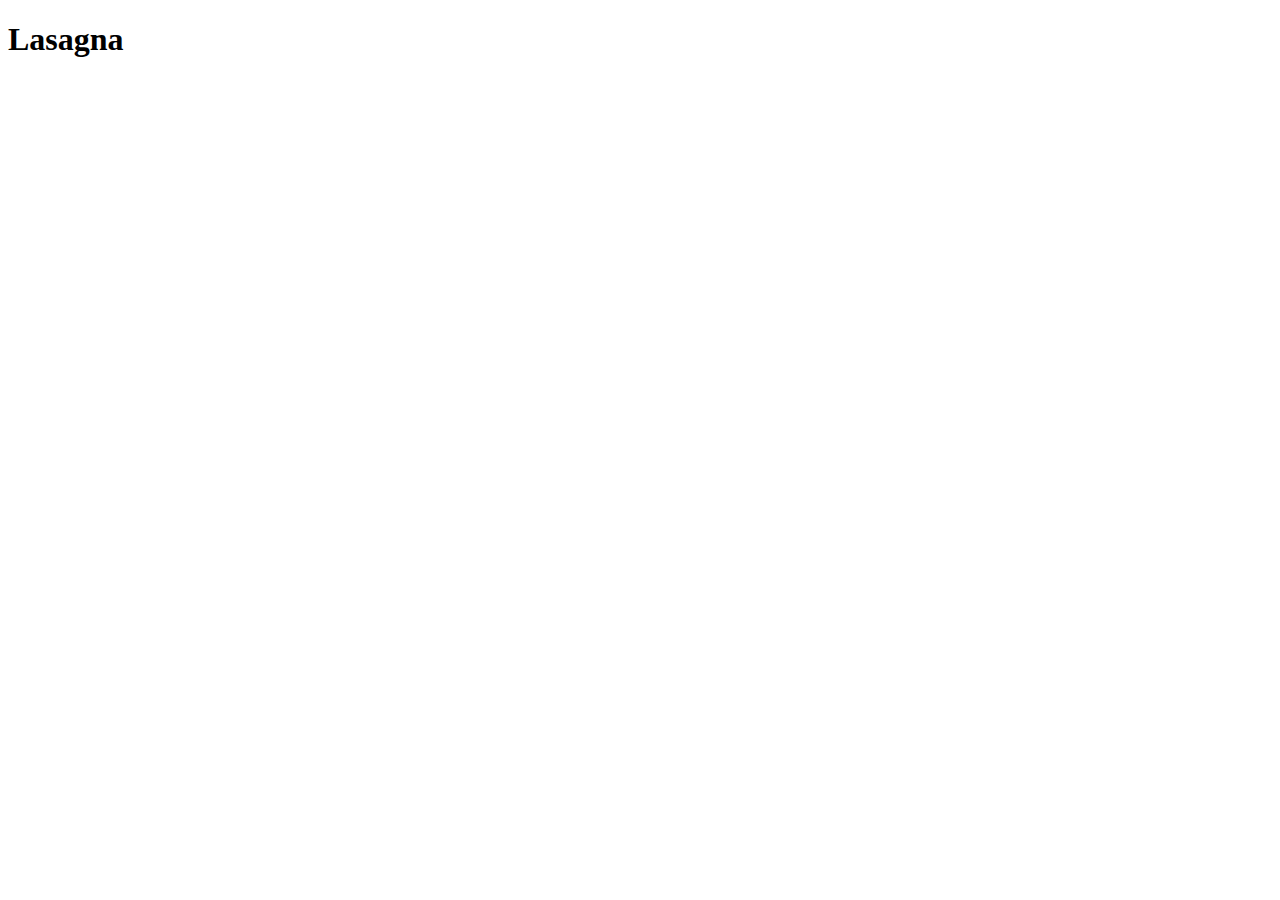
==== recipes/lasagna.html @ 7460242d "Set up index.html, and one additional page" ====
<!DOCTYPE html>
<html lang="en">
<head>
    <meta charset="UTF-8">
    <meta http-equiv="X-UA-Compatible" content="IE=edge">
    <meta name="viewport" content="width=device-width, initial-scale=1.0">
    <title>Document</title>
</head>
<body>
    <h1>Lasagna</h1>
</body>
</html>
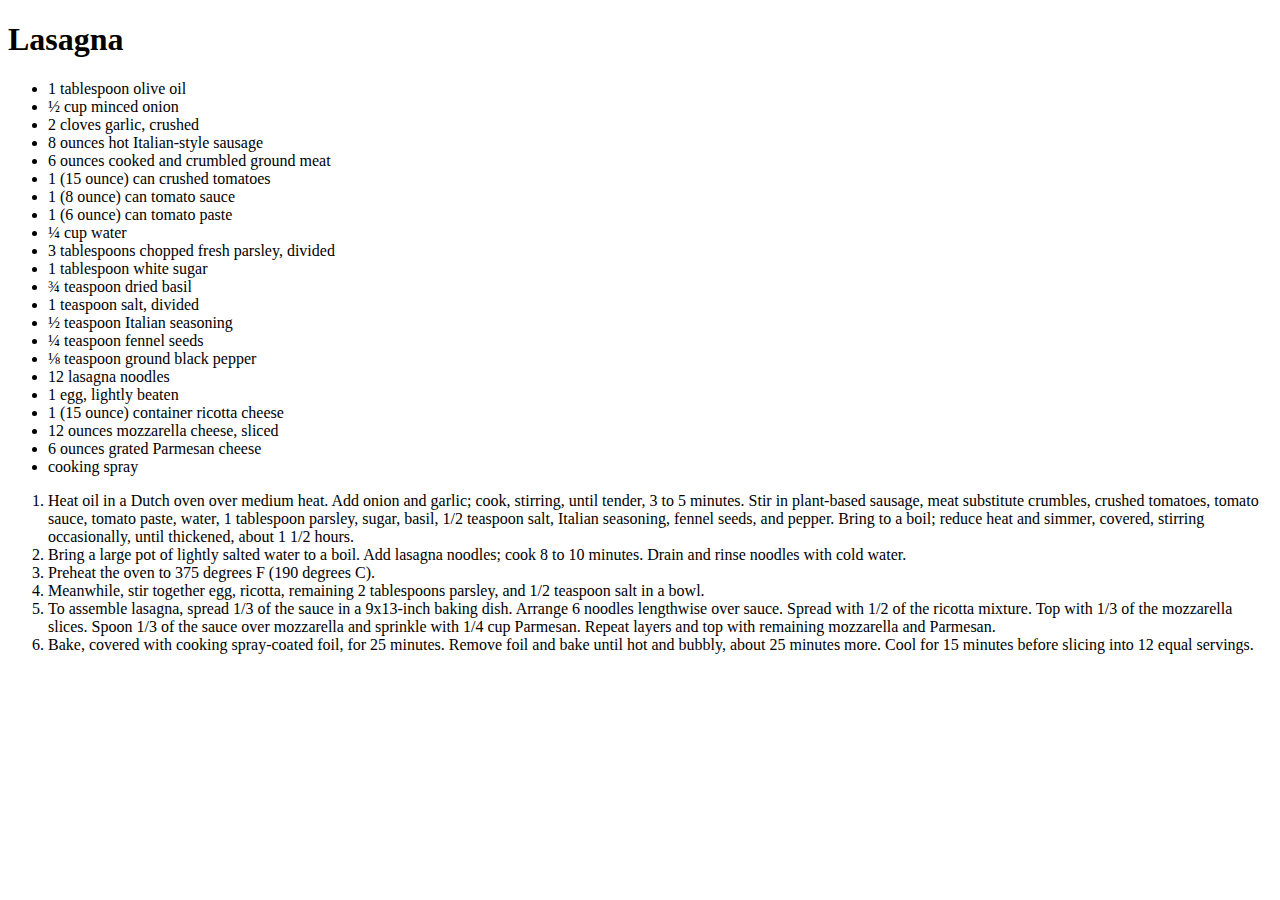
==== commit 00d50710: "added ingredients and directions" ====
--- a/recipes/lasagna.html
+++ b/recipes/lasagna.html
@@ -8,5 +8,37 @@
 </head>
 <body>
     <h1>Lasagna</h1>
+    <ul>
+        <li>1 tablespoon olive oil</li>
+        <li>½ cup minced onion</li>
+        <li>2 cloves garlic, crushed</li>
+        <li>8 ounces hot Italian-style sausage</li>
+        <li>6 ounces cooked and crumbled ground meat</li>
+        <li>1 (15 ounce) can crushed tomatoes</li>
+        <li>1 (8 ounce) can tomato sauce</li>
+        <li>1 (6 ounce) can tomato paste</li>
+        <li>¼ cup water</li>
+        <li>3 tablespoons chopped fresh parsley, divided</li>
+        <li>1 tablespoon white sugar</li>
+        <li>¾ teaspoon dried basil</li>
+        <li>1 teaspoon salt, divided</li>
+        <li>½ teaspoon Italian seasoning</li>
+        <li>¼ teaspoon fennel seeds</li>
+        <li>⅛ teaspoon ground black pepper</li>
+        <li>12 lasagna noodles</li>
+        <li>1 egg, lightly beaten</li>
+        <li>1 (15 ounce) container ricotta cheese</li>
+        <li>12 ounces mozzarella cheese, sliced</li>
+        <li>6 ounces grated Parmesan cheese</li>
+        <li>cooking spray</li>
+    </ul>
+    <ol>
+        <li>Heat oil in a Dutch oven over medium heat. Add onion and garlic; cook, stirring, until tender, 3 to 5 minutes. Stir in plant-based sausage, meat substitute crumbles, crushed tomatoes, tomato sauce, tomato paste, water, 1 tablespoon parsley, sugar, basil, 1/2 teaspoon salt, Italian seasoning, fennel seeds, and pepper. Bring to a boil; reduce heat and simmer, covered, stirring occasionally, until thickened, about 1 1/2 hours. </li>
+        <li>Bring a large pot of lightly salted water to a boil. Add lasagna noodles; cook 8 to 10 minutes. Drain and rinse noodles with cold water.</li>
+        <li>Preheat the oven to 375 degrees F (190 degrees C).</li>
+        <li>Meanwhile, stir together egg, ricotta, remaining 2 tablespoons parsley, and 1/2 teaspoon salt in a bowl.</li>
+        <li>To assemble lasagna, spread 1/3 of the sauce in a 9x13-inch baking dish. Arrange 6 noodles lengthwise over sauce. Spread with 1/2 of the ricotta mixture. Top with 1/3 of the mozzarella slices. Spoon 1/3 of the sauce over mozzarella and sprinkle with 1/4 cup Parmesan. Repeat layers and top with remaining mozzarella and Parmesan.</li>
+        <li>Bake, covered with cooking spray-coated foil, for 25 minutes. Remove foil and bake until hot and bubbly, about 25 minutes more. Cool for 15 minutes before slicing into 12 equal servings.</li>
+    </ol>
 </body>
 </html>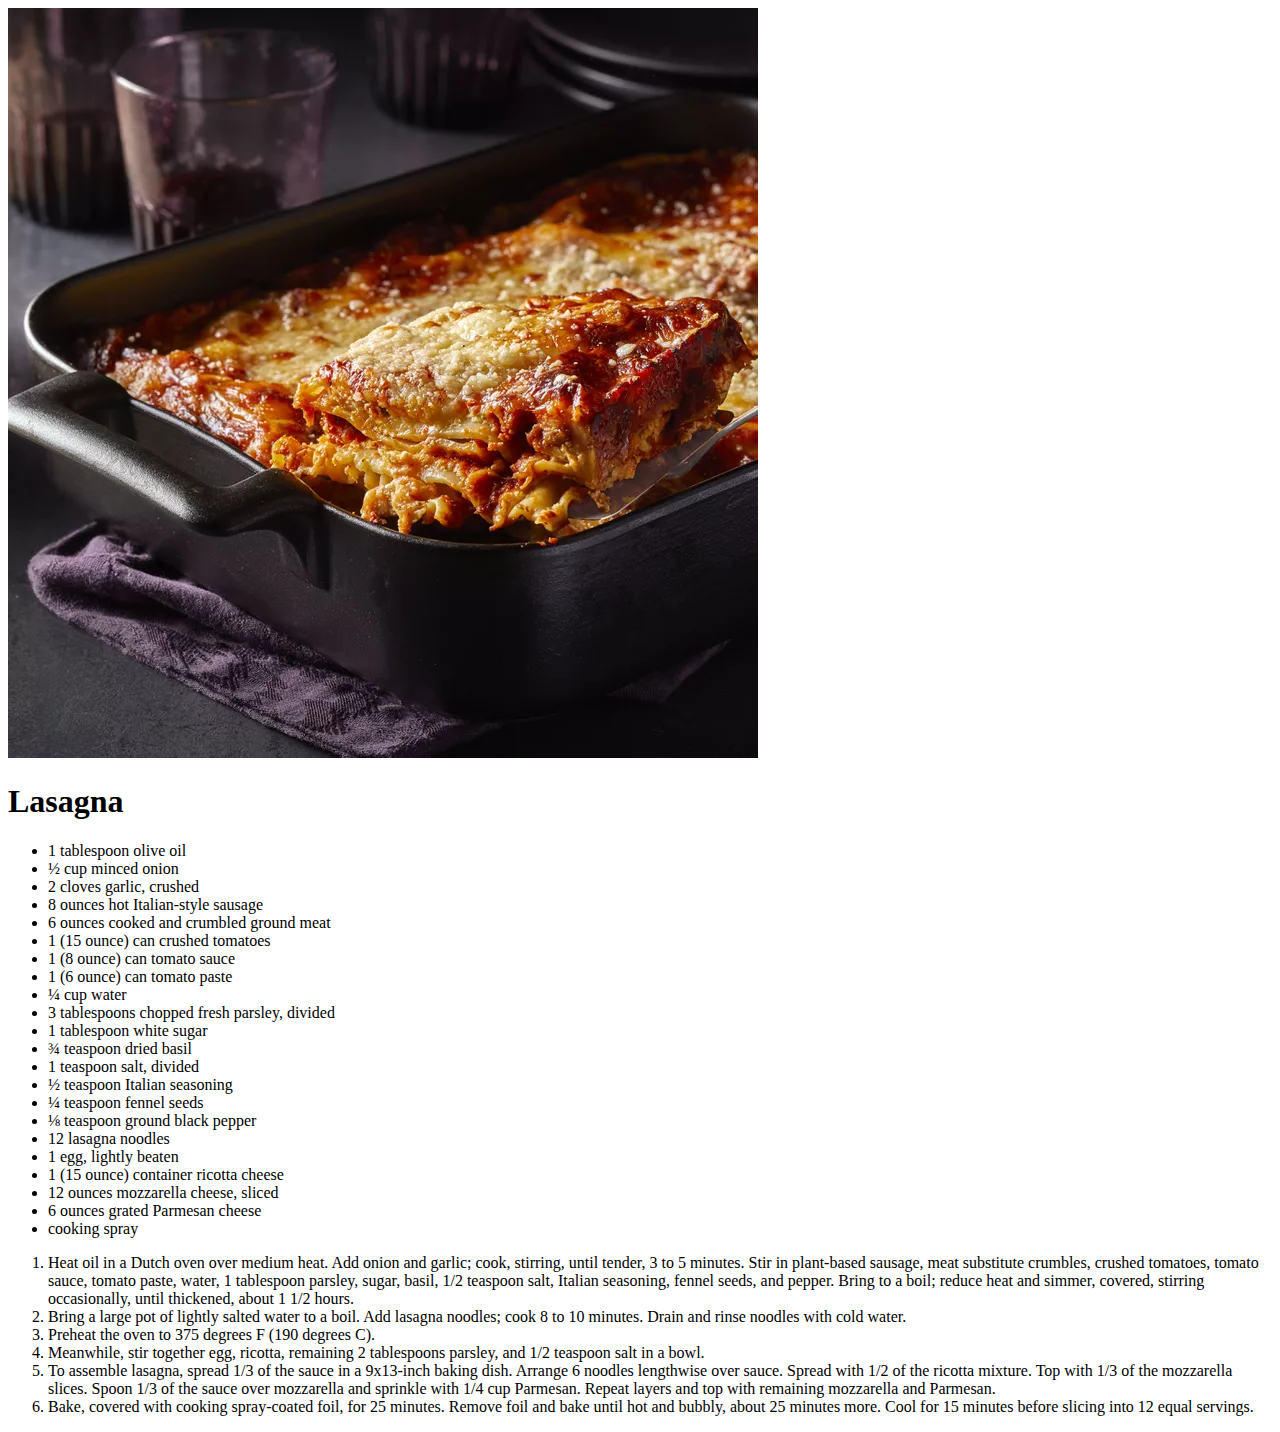
==== commit 9394d3f9: "added images" ====
--- a/recipes/lasagna.html
+++ b/recipes/lasagna.html
@@ -7,6 +7,7 @@
     <title>Document</title>
 </head>
 <body>
+    <img src="../images/lasagna.jpg">
     <h1>Lasagna</h1>
     <ul>
         <li>1 tablespoon olive oil</li>
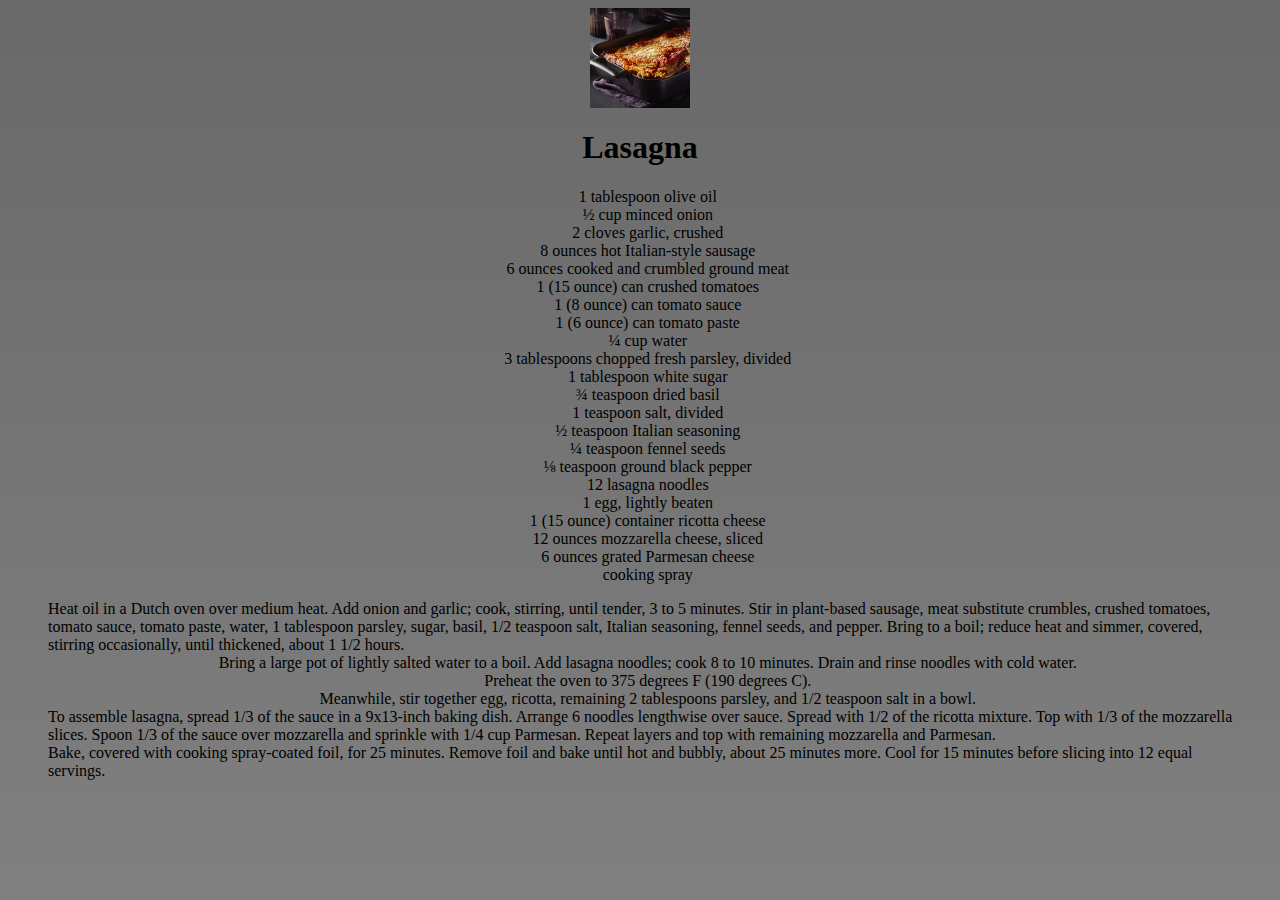
==== commit 0ec79f11: "added more styling to individual pages" ====
--- a/recipes/lasagna.html
+++ b/recipes/lasagna.html
@@ -4,10 +4,11 @@
     <meta charset="UTF-8">
     <meta http-equiv="X-UA-Compatible" content="IE=edge">
     <meta name="viewport" content="width=device-width, initial-scale=1.0">
+    <link rel="stylesheet" href="../styles.css">
     <title>Document</title>
 </head>
 <body>
-    <img src="../images/lasagna.jpg">
+    <img class="recipe-image" src="../images/lasagna.jpg">
     <h1>Lasagna</h1>
     <ul>
         <li>1 tablespoon olive oil</li>
--- a/styles.css
+++ b/styles.css
@@ -0,0 +1,48 @@
+html{
+    height: 100%
+}
+body {
+    /* height: 100%; */
+    /*margin: 0;*/
+    background-repeat: no-repeat;
+    background-image: linear-gradient(dimgray, gray)
+}
+h1 {
+    color: black;
+    display: flex;
+    justify-content: center;
+    align-items: center;
+}
+li {
+    list-style: none;
+    display: flex;
+    justify-content: center;
+    align-items: center;
+    margin-right: 2%;
+}
+.homepage-bullet{
+    width: 250px;
+    height: auto;
+    display: flex;
+    justify-content: center;
+    align-items: center;
+    
+}
+.recipe-image{
+    display: flex;
+    justify-content: center;
+    align-items: center;
+    margin-left: auto;
+    margin-right: auto;
+    width: auto;
+    height: 100px;
+}
+.lasagna-picture{
+    width: 250px;
+    height: auto;
+    
+}
+.mac-and-cheese-picture{
+    width:250px;
+    height:auto;
+}